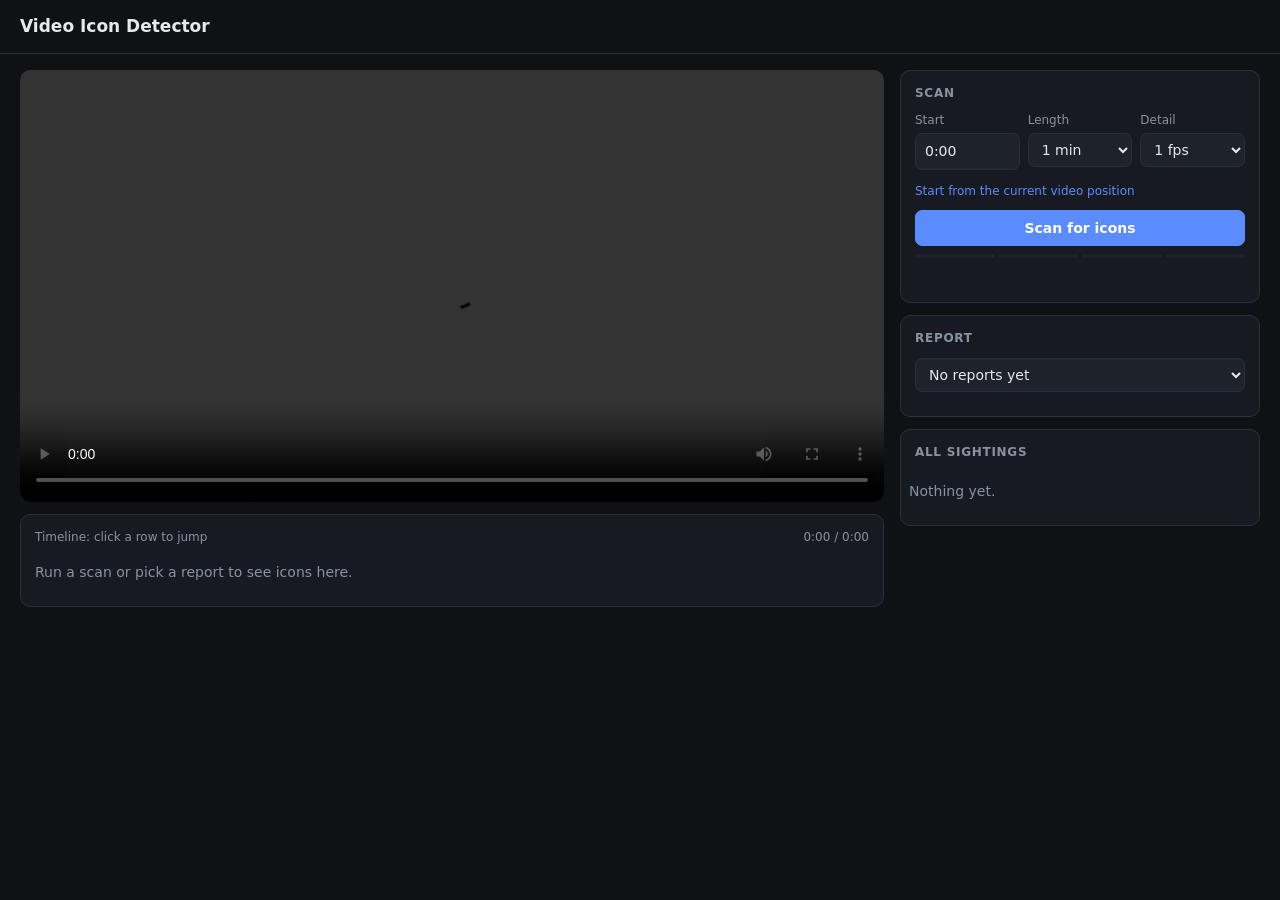
==== app/static/index.html @ 8cb52401 "first commit" ====
<!doctype html>
<html lang="en">
<head>
<meta charset="utf-8">
<meta name="viewport" content="width=device-width, initial-scale=1">
<title>Video Icon Detector</title>
<meta name="description" content="Play a video and see the icons, emojis and logos detected by Google Gemini, with timestamps.">
<style>
  :root {
    --bg: #0f1115; --panel: #171a21; --panel-2: #1e222b; --border: #2a2f3a;
    --text: #e6e8ee; --muted: #8a91a0; --accent: #5b8cff; --danger: #ff6b6b; --ok: #3ecf8e;
    --radius: 10px;
  }
  * { box-sizing: border-box; }
  body { margin: 0; background: var(--bg); color: var(--text);
         font: 14px/1.45 system-ui, -apple-system, "Segoe UI", sans-serif; }
  header { display: flex; align-items: baseline; gap: 12px; padding: 14px 20px; border-bottom: 1px solid var(--border); }
  header h1 { font-size: 17px; margin: 0; }
  header .sub { color: var(--muted); font-size: 13px; overflow: hidden; text-overflow: ellipsis; white-space: nowrap; }
  main { display: grid; grid-template-columns: minmax(0, 1fr) 360px; gap: 16px; padding: 16px 20px; }
  @media (max-width: 1000px) { main { grid-template-columns: 1fr; padding: 12px 16px; } }

  .card { background: var(--panel); border: 1px solid var(--border); border-radius: var(--radius); padding: 14px; }
  .card + .card { margin-top: 12px; }
  .card h2 { font-size: 12px; text-transform: uppercase; letter-spacing: .06em; color: var(--muted); margin: 0 0 10px; }

  /* Player + overlay */
  .stage { position: relative; background: #000; border-radius: var(--radius); overflow: hidden; }
  video { display: block; width: 100%; max-height: 68vh; background: #000; }
  .overlay { position: absolute; pointer-events: none; }
  .cell { position: absolute; width: 33.34%; height: 33.34%; display: flex; flex-direction: column; gap: 6px; padding: 10px; }
  .cell.l { left: 0; align-items: flex-start; } .cell.c { left: 33.33%; align-items: center; } .cell.r { right: 0; align-items: flex-end; }
  .cell.t { top: 0; justify-content: flex-start; } .cell.m { top: 33.33%; justify-content: center; } .cell.b { bottom: 0; justify-content: flex-end; }
  .tag { background: rgba(10,12,16,.82); border: 2px solid var(--c); color: #fff; border-radius: 8px;
         padding: 4px 9px; font-weight: 600; font-size: 13px; box-shadow: 0 2px 10px rgba(0,0,0,.5);
         animation: pop .18s ease-out; max-width: 100%; }
  .tag small { display: block; font-weight: 400; color: #c9cdd6; font-size: 11px; }
  @keyframes pop { from { transform: scale(.85); opacity: 0; } }

  /* Timeline */
  .timeline { margin-top: 12px; }
  .tl-head { display: flex; justify-content: space-between; color: var(--muted); font-size: 12px; margin-bottom: 6px; }
  .lanes { position: relative; }
  .lane { display: grid; grid-template-columns: 130px 1fr; align-items: center; height: 24px; }
  .lane .name { font-size: 12px; white-space: nowrap; overflow: hidden; text-overflow: ellipsis; padding-right: 8px; }
  .track { position: relative; height: 16px; background: var(--panel-2); border-radius: 4px; cursor: pointer; }
  .scanned { position: absolute; top: 0; bottom: 0; background: rgba(91,140,255,.14); border-left: 1px solid rgba(91,140,255,.5); border-right: 1px solid rgba(91,140,255,.5); }
  .seg { position: absolute; top: 2px; bottom: 2px; min-width: 4px; border-radius: 3px; background: var(--c); }
  .playhead { position: absolute; top: 0; bottom: 0; width: 2px; background: #fff; pointer-events: none; margin-left: 130px; }
  .empty { color: var(--muted); padding: 10px 0; }

  /* Controls */
  label { display: block; font-size: 12px; color: var(--muted); margin-bottom: 4px; }
  .row { display: grid; grid-template-columns: 1fr 1fr 1fr; gap: 8px; margin-bottom: 10px; }
  input, select, button { font: inherit; color: var(--text); background: var(--panel-2); border: 1px solid var(--border);
                          border-radius: 7px; padding: 7px 9px; width: 100%; }
  button { cursor: pointer; }
  button.primary { background: var(--accent); border-color: var(--accent); color: #fff; font-weight: 600; }
  button:disabled { opacity: .5; cursor: default; }
  .link { background: none; border: none; color: var(--accent); padding: 0; width: auto; font-size: 12px; }
  .status { margin-top: 10px; font-size: 13px; min-height: 20px; }
  .status.err { color: var(--danger); } .status.ok { color: var(--ok); }
  .steps { display: flex; gap: 4px; margin-top: 8px; }
  .steps span { flex: 1; height: 4px; border-radius: 2px; background: var(--panel-2); }
  .steps span.done { background: var(--accent); }
  .steps span.now { background: var(--accent); animation: pulse 1s infinite alternate; }
  @keyframes pulse { to { opacity: .35; } }

  .list { max-height: 340px; overflow-y: auto; margin: 0 -6px; }
  .item { display: grid; grid-template-columns: 8px 1fr auto; gap: 10px; align-items: start; padding: 7px 6px; border-radius: 7px; cursor: pointer; }
  .item:hover { background: var(--panel-2); }
  .item.active { background: rgba(91,140,255,.16); }
  .item .dot { width: 8px; height: 8px; border-radius: 50%; background: var(--c); margin-top: 6px; }
  .item .t { color: var(--muted); font-variant-numeric: tabular-nums; font-size: 12px; white-space: nowrap; }
  .item .d { color: var(--muted); font-size: 12px; }
  .stats { display: flex; gap: 16px; margin-bottom: 8px; }
  .stats b { font-size: 20px; display: block; }
  .stats span { color: var(--muted); font-size: 12px; }
  .downloads { display: flex; gap: 12px; margin-top: 8px; }
  .downloads a { color: var(--accent); font-size: 12px; }
</style>
</head>
<body>
<header>
  <h1>Video Icon Detector</h1>
  <span class="sub" id="videoName"></span>
</header>

<main>
  <section>
    <div class="stage" id="stage">
      <video id="video" src="/api/video" controls preload="metadata"></video>
      <div class="overlay" id="overlay"></div>
    </div>

    <div class="card timeline">
      <div class="tl-head"><span>Timeline: click a row to jump</span><span id="clock">0:00</span></div>
      <div class="lanes" id="lanes"><div class="empty">Run a scan or pick a report to see icons here.</div></div>
    </div>
  </section>

  <aside>
    <div class="card">
      <h2>Scan</h2>
      <div class="row">
        <div>
          <label for="start">Start</label>
          <input id="start" value="0:00">
        </div>
        <div>
          <label for="length">Length</label>
          <select id="length">
            <option value="30">30 s</option>
            <option value="60" selected>1 min</option>
            <option value="120">2 min</option>
            <option value="300">5 min</option>
            <option value="">Rest of video</option>
          </select>
        </div>
        <div>
          <label for="fps">Detail</label>
          <select id="fps">
            <option value="1" selected>1 fps</option>
            <option value="2">2 fps</option>
            <option value="4">4 fps</option>
          </select>
        </div>
      </div>
      <button class="link" id="useCurrent">Start from the current video position</button>
      <div style="margin-top:10px"><button class="primary" id="scanBtn">Scan for icons</button></div>
      <div class="steps" id="steps"><span></span><span></span><span></span><span></span></div>
      <div class="status" id="status"></div>
    </div>

    <div class="card">
      <h2>Report</h2>
      <select id="reportSelect"><option value="">No reports yet</option></select>
      <div id="reportInfo" style="margin-top:10px"></div>
    </div>

    <div class="card">
      <h2>All sightings</h2>
      <div class="list" id="sightings"><div class="empty">Nothing yet.</div></div>
    </div>
  </aside>
</main>

<script>
const $ = id => document.getElementById(id);
const video = $("video"), overlay = $("overlay");
const COLORS = ["#ff5d73", "#5b8cff", "#ffb547", "#3ecf8e", "#c77dff", "#2ec4d6", "#ff8a4c", "#a3d65c", "#f06bd1", "#8fa3bf"];
const STAGES = ["queued", "cutting clip", "uploading", "analyzing"];

let report = null, colorOf = {}, activeKey = "";

// Helpers
const fmt = s => { s = Math.max(0, Math.round(s)); const h = Math.floor(s / 3600), m = Math.floor(s % 3600 / 60), x = String(s % 60).padStart(2, "0");
  return h ? `${h}:${String(m).padStart(2, "0")}:${x}` : `${m}:${x}`; };
const parseTime = str => str.trim().split(":").reduce((acc, p) => acc * 60 + parseFloat(p || 0), 0);
const el = (tag, cls, text) => { const e = document.createElement(tag); if (cls) e.className = cls; if (text != null) e.textContent = text; return e; };
const store = { get: k => { try { return localStorage.getItem(k); } catch { return null; } },
                set: (k, v) => { try { v == null ? localStorage.removeItem(k) : localStorage.setItem(k, v); } catch {} } };

// Visible window of a sighting: at least 1 s, since Gemini samples about once per second
const endOf = s => Math.max(s.end_seconds, s.start_seconds + 1);

// "top-left", "upper right corner", "center" ... -> grid cell
function cellFor(pos) {
  pos = (pos || "").toLowerCase();
  const v = /top|upper/.test(pos) ? "t" : /bottom|lower/.test(pos) ? "b" : "m";
  const h = /left/.test(pos) ? "l" : /right/.test(pos) ? "r" : "c";
  return v + h;
}

// Fit the overlay to the visible picture, not the letterboxed element
function placeOverlay() {
  const vw = video.videoWidth, vh = video.videoHeight;
  const W = video.clientWidth, H = video.clientHeight;
  if (!vw || !vh) { Object.assign(overlay.style, { left: 0, top: 0, width: W + "px", height: H + "px" }); return; }
  const scale = Math.min(W / vw, H / vh), w = vw * scale, h = vh * scale;
  Object.assign(overlay.style, { left: (W - w) / 2 + "px", top: (H - h) / 2 + "px", width: w + "px", height: h + "px" });
}
new ResizeObserver(placeOverlay).observe(video);
video.addEventListener("loadedmetadata", () => { placeOverlay(); renderTimeline(); });

// Playback loop
function tick() {
  const t = video.currentTime;
  $("clock").textContent = `${fmt(t)} / ${fmt(video.duration || 0)}`;
  const ph = document.querySelector(".playhead");
  if (ph && video.duration) ph.style.left = `calc((100% - 130px) * ${t / video.duration})`;

  const active = report ? report.sightings.filter(s => t >= s.start_seconds && t < endOf(s)) : [];
  const key = active.map(s => report.sightings.indexOf(s)).join(",");
  if (key !== activeKey) {
    activeKey = key;
    overlay.replaceChildren();
    const cells = {};
    for (const s of active) {
      const c = cellFor(s.position);
      if (!cells[c]) { cells[c] = el("div", `cell ${c[0]} ${c[1]}`); overlay.append(cells[c]); }
      const tag = el("div", "tag", s.icon);
      tag.style.setProperty("--c", colorOf[s.icon.toLowerCase()]);
      tag.append(el("small", null, `${s.category} · ${s.start}–${s.end}`));
      cells[c].append(tag);
    }
    document.querySelectorAll(".item").forEach(it => it.classList.toggle("active", active.includes(report.sightings[it.dataset.i])));
  }
  requestAnimationFrame(tick);
}
requestAnimationFrame(tick);

// Rendering
function renderTimeline() {
  const lanes = $("lanes");
  if (!report || !report.summary.length) {
    lanes.replaceChildren(el("div", "empty", report ? "No icons were found in the scanned range." : "Run a scan or pick a report to see icons here."));
    return;
  }
  const dur = video.duration || report.duration_seconds;
  const pct = s => `${(s / dur) * 100}%`;
  lanes.replaceChildren();
  for (const e of report.summary) {
    const lane = el("div", "lane");
    const name = el("div", "name", e.icon);
    name.title = `${e.icon} (${e.appearances}×)`;
    const track = el("div", "track");
    const sc = el("div", "scanned");
    sc.style.left = pct(report.range_start); sc.style.width = pct(report.range_end - report.range_start);
    track.append(sc);
    for (const s of report.sightings.filter(s => s.icon.toLowerCase() === e.icon.toLowerCase())) {
      const seg = el("div", "seg");
      seg.style.setProperty("--c", colorOf[e.icon.toLowerCase()]);
      seg.style.left = pct(s.start_seconds); seg.style.width = pct(endOf(s) - s.start_seconds);
      seg.title = `${s.icon} ${s.start}–${s.end}`;
      track.append(seg);
    }
    track.addEventListener("click", ev => {
      const r = track.getBoundingClientRect();
      video.currentTime = ((ev.clientX - r.left) / r.width) * dur;
    });
    lane.append(name, track);
    lanes.append(lane);
  }
  lanes.append(el("div", "playhead"));
}

function renderReport() {
  colorOf = {};
  (report?.summary || []).forEach((e, i) => colorOf[e.icon.toLowerCase()] = COLORS[i % COLORS.length]);
  activeKey = "-";

  const info = $("reportInfo");
  info.replaceChildren();
  const list = $("sightings");
  list.replaceChildren();
  if (!report) { list.append(el("div", "empty", "Nothing yet.")); renderTimeline(); return; }

  const stats = el("div", "stats");
  for (const [n, l] of [[report.distinct_icons, "distinct icons"], [report.total_sightings, "appearances"], [`${fmt(report.range_start)}–${fmt(report.range_end)}`, "scanned"]]) {
    const d = el("div"); d.append(el("b", null, n), el("span", null, l)); stats.append(d);
  }
  const meta = el("div", "d", `${report.model} · ${report.fps} fps · ${report.generated_at.replace("T", " ")}`);
  meta.style.color = "var(--muted)"; meta.style.fontSize = "12px";
  const dl = el("div", "downloads");
  for (const f of ["json", "md"]) { const a = el("a", null, `Download .${f}`); a.href = `/api/reports/${report.job_id}?format=${f}`; dl.append(a); }
  info.append(stats, meta, dl);

  if (!report.sightings.length) list.append(el("div", "empty", "No icons found in this range."));
  report.sightings.forEach((s, i) => {
    const it = el("div", "item"); it.dataset.i = i;
    const dot = el("div", "dot"); dot.style.setProperty("--c", colorOf[s.icon.toLowerCase()]);
    const body = el("div"); body.append(el("div", null, s.icon), el("div", "d", `${s.category} · ${s.position} · ${s.description}`));
    it.append(dot, body, el("div", "t", `${s.start}–${s.end}`));
    it.addEventListener("click", () => { video.currentTime = s.start_seconds; video.play(); });
    list.append(it);
  });
  renderTimeline();
}

// Reports
async function loadReportList(selectId) {
  const reports = await (await fetch("/api/reports")).json();
  const sel = $("reportSelect");
  sel.replaceChildren();
  if (!reports.length) { sel.append(el("option", null, "No reports yet")); return; }
  for (const r of reports) {
    const o = el("option", null, `${(r.generated_at || "").replace("T", " ")} · ${fmt(r.range_start)}–${fmt(r.range_end)} · ${r.distinct_icons} icons`);
    o.value = r.job_id; sel.append(o);
  }
  sel.value = selectId || store.get("report") || reports[0].job_id;
  if (!sel.value) sel.value = reports[0].job_id;
  await loadReport(sel.value);
}
async function loadReport(jobId) {
  if (!jobId) return;
  const res = await fetch(`/api/reports/${jobId}`);
  if (!res.ok) return;
  report = await res.json();
  store.set("report", jobId);
  $("videoName").textContent = report.video;
  renderReport();
}
$("reportSelect").addEventListener("change", e => loadReport(e.target.value));

// Scanning
function setStatus(text, cls = "") { const s = $("status"); s.textContent = text; s.className = "status " + cls; }
function setStep(stage) {
  const i = STAGES.indexOf(stage);
  [...$("steps").children].forEach((sp, j) => sp.className = i < 0 ? "" : j < i ? "done" : j === i ? "now" : "");
}

$("useCurrent").addEventListener("click", () => { $("start").value = fmt(video.currentTime); });

$("scanBtn").addEventListener("click", async () => {
  const start = parseTime($("start").value);
  if (isNaN(start)) { setStatus("Start must look like 1:30 or 90.", "err"); return; }
  const body = { start, fps: parseFloat($("fps").value) };
  if ($("length").value) body.length = parseFloat($("length").value);

  $("scanBtn").disabled = true;
  setStatus("Queuing…"); setStep("queued");
  try {
    const res = await fetch("/api/scans", { method: "POST", headers: { "Content-Type": "application/json" }, body: JSON.stringify(body) });
    const data = await res.json();
    if (!res.ok) throw new Error(data.detail?.[0]?.msg || data.detail || res.statusText);
    store.set("task", data.task_id);
    poll(data.task_id);
  } catch (e) {
    setStatus(`Could not start: ${e.message}`, "err"); setStep(null); $("scanBtn").disabled = false;
  }
});

async function poll(taskId) {
  $("scanBtn").disabled = true;
  const began = Date.now();
  while (true) {
    let s;
    try { s = await (await fetch(`/api/tasks/${taskId}`)).json(); }
    catch { setStatus("Lost contact with the API, retrying…", "err"); await new Promise(r => setTimeout(r, 3000)); continue; }

    if (s.status === "SUCCESS") {
      store.set("task", null); setStep(null);
      setStatus(`Done: ${s.result.distinct_icons} icons, ${s.result.total_sightings} appearances.`, "ok");
      $("scanBtn").disabled = false;
      await loadReportList(s.result.job_id);
      video.currentTime = s.result.range_start;
      return;
    }
    if (s.status === "FAILURE") {
      store.set("task", null); setStep(null);
      setStatus(`Failed: ${s.error}`, "err"); $("scanBtn").disabled = false; return;
    }
    const secs = Math.round((Date.now() - began) / 1000);
    if (s.status === "PROGRESS") { setStep(s.progress.stage); setStatus(`${s.progress.stage[0].toUpperCase() + s.progress.stage.slice(1)}… (${secs}s)`); }
    else if (s.status === "RETRY") setStatus(`Temporary error, retrying soon: ${s.error}`, "err");
    else if (s.status === "STARTED") { setStep("cutting clip"); setStatus(`Starting… (${secs}s)`); }
    else setStatus(secs > 10 ? `Waiting for a worker… is Celery running? (${secs}s)` : "Queued…");
    await new Promise(r => setTimeout(r, 1500));
  }
}

// Boot
loadReportList().catch(() => {});
const pending = store.get("task");
if (pending) poll(pending);
</script>
</body>
</html>
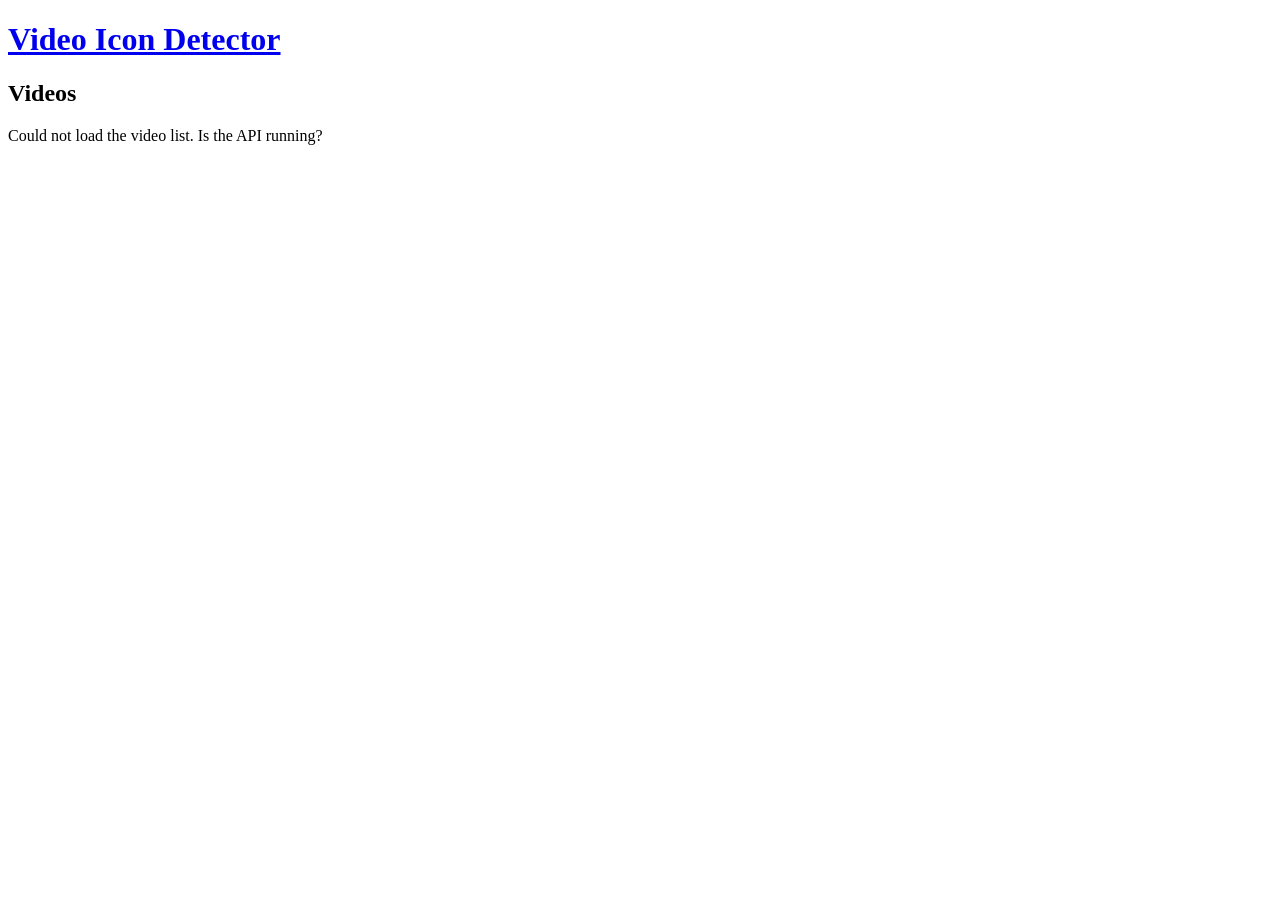
==== commit d96a0a8a: "update readme" ====
--- a/app/static/index.html
+++ b/app/static/index.html
@@ -3,367 +3,77 @@
 <head>
 <meta charset="utf-8">
 <meta name="viewport" content="width=device-width, initial-scale=1">
-<title>Video Icon Detector</title>
-<meta name="description" content="Play a video and see the icons, emojis and logos detected by Google Gemini, with timestamps.">
-<style>
-  :root {
-    --bg: #0f1115; --panel: #171a21; --panel-2: #1e222b; --border: #2a2f3a;
-    --text: #e6e8ee; --muted: #8a91a0; --accent: #5b8cff; --danger: #ff6b6b; --ok: #3ecf8e;
-    --radius: 10px;
-  }
-  * { box-sizing: border-box; }
-  body { margin: 0; background: var(--bg); color: var(--text);
-         font: 14px/1.45 system-ui, -apple-system, "Segoe UI", sans-serif; }
-  header { display: flex; align-items: baseline; gap: 12px; padding: 14px 20px; border-bottom: 1px solid var(--border); }
-  header h1 { font-size: 17px; margin: 0; }
-  header .sub { color: var(--muted); font-size: 13px; overflow: hidden; text-overflow: ellipsis; white-space: nowrap; }
-  main { display: grid; grid-template-columns: minmax(0, 1fr) 360px; gap: 16px; padding: 16px 20px; }
-  @media (max-width: 1000px) { main { grid-template-columns: 1fr; padding: 12px 16px; } }
-
-  .card { background: var(--panel); border: 1px solid var(--border); border-radius: var(--radius); padding: 14px; }
-  .card + .card { margin-top: 12px; }
-  .card h2 { font-size: 12px; text-transform: uppercase; letter-spacing: .06em; color: var(--muted); margin: 0 0 10px; }
-
-  /* Player + overlay */
-  .stage { position: relative; background: #000; border-radius: var(--radius); overflow: hidden; }
-  video { display: block; width: 100%; max-height: 68vh; background: #000; }
-  .overlay { position: absolute; pointer-events: none; }
-  .cell { position: absolute; width: 33.34%; height: 33.34%; display: flex; flex-direction: column; gap: 6px; padding: 10px; }
-  .cell.l { left: 0; align-items: flex-start; } .cell.c { left: 33.33%; align-items: center; } .cell.r { right: 0; align-items: flex-end; }
-  .cell.t { top: 0; justify-content: flex-start; } .cell.m { top: 33.33%; justify-content: center; } .cell.b { bottom: 0; justify-content: flex-end; }
-  .tag { background: rgba(10,12,16,.82); border: 2px solid var(--c); color: #fff; border-radius: 8px;
-         padding: 4px 9px; font-weight: 600; font-size: 13px; box-shadow: 0 2px 10px rgba(0,0,0,.5);
-         animation: pop .18s ease-out; max-width: 100%; }
-  .tag small { display: block; font-weight: 400; color: #c9cdd6; font-size: 11px; }
-  @keyframes pop { from { transform: scale(.85); opacity: 0; } }
-
-  /* Timeline */
-  .timeline { margin-top: 12px; }
-  .tl-head { display: flex; justify-content: space-between; color: var(--muted); font-size: 12px; margin-bottom: 6px; }
-  .lanes { position: relative; }
-  .lane { display: grid; grid-template-columns: 130px 1fr; align-items: center; height: 24px; }
-  .lane .name { font-size: 12px; white-space: nowrap; overflow: hidden; text-overflow: ellipsis; padding-right: 8px; }
-  .track { position: relative; height: 16px; background: var(--panel-2); border-radius: 4px; cursor: pointer; }
-  .scanned { position: absolute; top: 0; bottom: 0; background: rgba(91,140,255,.14); border-left: 1px solid rgba(91,140,255,.5); border-right: 1px solid rgba(91,140,255,.5); }
-  .seg { position: absolute; top: 2px; bottom: 2px; min-width: 4px; border-radius: 3px; background: var(--c); }
-  .playhead { position: absolute; top: 0; bottom: 0; width: 2px; background: #fff; pointer-events: none; margin-left: 130px; }
-  .empty { color: var(--muted); padding: 10px 0; }
-
-  /* Controls */
-  label { display: block; font-size: 12px; color: var(--muted); margin-bottom: 4px; }
-  .row { display: grid; grid-template-columns: 1fr 1fr 1fr; gap: 8px; margin-bottom: 10px; }
-  input, select, button { font: inherit; color: var(--text); background: var(--panel-2); border: 1px solid var(--border);
-                          border-radius: 7px; padding: 7px 9px; width: 100%; }
-  button { cursor: pointer; }
-  button.primary { background: var(--accent); border-color: var(--accent); color: #fff; font-weight: 600; }
-  button:disabled { opacity: .5; cursor: default; }
-  .link { background: none; border: none; color: var(--accent); padding: 0; width: auto; font-size: 12px; }
-  .status { margin-top: 10px; font-size: 13px; min-height: 20px; }
-  .status.err { color: var(--danger); } .status.ok { color: var(--ok); }
-  .steps { display: flex; gap: 4px; margin-top: 8px; }
-  .steps span { flex: 1; height: 4px; border-radius: 2px; background: var(--panel-2); }
-  .steps span.done { background: var(--accent); }
-  .steps span.now { background: var(--accent); animation: pulse 1s infinite alternate; }
-  @keyframes pulse { to { opacity: .35; } }
-
-  .list { max-height: 340px; overflow-y: auto; margin: 0 -6px; }
-  .item { display: grid; grid-template-columns: 8px 1fr auto; gap: 10px; align-items: start; padding: 7px 6px; border-radius: 7px; cursor: pointer; }
-  .item:hover { background: var(--panel-2); }
-  .item.active { background: rgba(91,140,255,.16); }
-  .item .dot { width: 8px; height: 8px; border-radius: 50%; background: var(--c); margin-top: 6px; }
-  .item .t { color: var(--muted); font-variant-numeric: tabular-nums; font-size: 12px; white-space: nowrap; }
-  .item .d { color: var(--muted); font-size: 12px; }
-  .stats { display: flex; gap: 16px; margin-bottom: 8px; }
-  .stats b { font-size: 20px; display: block; }
-  .stats span { color: var(--muted); font-size: 12px; }
-  .downloads { display: flex; gap: 12px; margin-top: 8px; }
-  .downloads a { color: var(--accent); font-size: 12px; }
-</style>
+<title>Videos · Video Icon Detector</title>
+<meta name="description" content="Choose a video to detect icons, emojis and logos with Google Gemini and review them on a timeline.">
+<link rel="stylesheet" href="/static/style.css">
 </head>
 <body>
 <header>
-  <h1>Video Icon Detector</h1>
-  <span class="sub" id="videoName"></span>
+  <h1><a href="/">Video Icon Detector</a></h1>
 </header>
 
-<main>
-  <section>
-    <div class="stage" id="stage">
-      <video id="video" src="/api/video" controls preload="metadata"></video>
-      <div class="overlay" id="overlay"></div>
-    </div>
-
-    <div class="card timeline">
-      <div class="tl-head"><span>Timeline: click a row to jump</span><span id="clock">0:00</span></div>
-      <div class="lanes" id="lanes"><div class="empty">Run a scan or pick a report to see icons here.</div></div>
-    </div>
-  </section>
-
-  <aside>
-    <div class="card">
-      <h2>Scan</h2>
-      <div class="row">
-        <div>
-          <label for="start">Start</label>
-          <input id="start" value="0:00">
-        </div>
-        <div>
-          <label for="length">Length</label>
-          <select id="length">
-            <option value="30">30 s</option>
-            <option value="60" selected>1 min</option>
-            <option value="120">2 min</option>
-            <option value="300">5 min</option>
-            <option value="">Rest of video</option>
-          </select>
-        </div>
-        <div>
-          <label for="fps">Detail</label>
-          <select id="fps">
-            <option value="1" selected>1 fps</option>
-            <option value="2">2 fps</option>
-            <option value="4">4 fps</option>
-          </select>
-        </div>
-      </div>
-      <button class="link" id="useCurrent">Start from the current video position</button>
-      <div style="margin-top:10px"><button class="primary" id="scanBtn">Scan for icons</button></div>
-      <div class="steps" id="steps"><span></span><span></span><span></span><span></span></div>
-      <div class="status" id="status"></div>
-    </div>
-
-    <div class="card">
-      <h2>Report</h2>
-      <select id="reportSelect"><option value="">No reports yet</option></select>
-      <div id="reportInfo" style="margin-top:10px"></div>
-    </div>
-
-    <div class="card">
-      <h2>All sightings</h2>
-      <div class="list" id="sightings"><div class="empty">Nothing yet.</div></div>
-    </div>
-  </aside>
-</main>
+<div class="library">
+  <div class="library-head">
+    <h2>Videos</h2>
+    <p id="count"></p>
+  </div>
+  <div id="videos"><div class="empty">Loading videos…</div></div>
+</div>
 
 <script>
 const $ = id => document.getElementById(id);
-const video = $("video"), overlay = $("overlay");
-const COLORS = ["#ff5d73", "#5b8cff", "#ffb547", "#3ecf8e", "#c77dff", "#2ec4d6", "#ff8a4c", "#a3d65c", "#f06bd1", "#8fa3bf"];
-const STAGES = ["queued", "cutting clip", "uploading", "analyzing"];
+const el = (tag, cls, text) => { const e = document.createElement(tag); if (cls) e.className = cls; if (text != null) e.textContent = text; return e; };
 
-let report = null, colorOf = {}, activeKey = "";
-
-// Helpers
 const fmt = s => { s = Math.max(0, Math.round(s)); const h = Math.floor(s / 3600), m = Math.floor(s % 3600 / 60), x = String(s % 60).padStart(2, "0");
   return h ? `${h}:${String(m).padStart(2, "0")}:${x}` : `${m}:${x}`; };
-const parseTime = str => str.trim().split(":").reduce((acc, p) => acc * 60 + parseFloat(p || 0), 0);
-const el = (tag, cls, text) => { const e = document.createElement(tag); if (cls) e.className = cls; if (text != null) e.textContent = text; return e; };
-const store = { get: k => { try { return localStorage.getItem(k); } catch { return null; } },
-                set: (k, v) => { try { v == null ? localStorage.removeItem(k) : localStorage.setItem(k, v); } catch {} } };
+const size = b => b >= 1e9 ? `${(b / 1e9).toFixed(1)} GB` : `${Math.round(b / 1e6)} MB`;
+const plural = (n, word) => `${n} ${word}${n === 1 ? "" : "s"}`;
 
-// Visible window of a sighting: at least 1 s, since Gemini samples about once per second
-const endOf = s => Math.max(s.end_seconds, s.start_seconds + 1);
+function card(v) {
+  const a = el("a", "video-card");
+  a.href = `/watch/${encodeURIComponent(v.name)}`;
 
-// "top-left", "upper right corner", "center" ... -> grid cell
-function cellFor(pos) {
-  pos = (pos || "").toLowerCase();
-  const v = /top|upper/.test(pos) ? "t" : /bottom|lower/.test(pos) ? "b" : "m";
-  const h = /left/.test(pos) ? "l" : /right/.test(pos) ? "r" : "c";
-  return v + h;
+  const thumb = el("div", "thumb");
+  const img = el("img");
+  img.loading = "lazy";
+  img.alt = "";
+  img.src = `/api/videos/${encodeURIComponent(v.name)}/thumbnail`;
+  img.onerror = () => img.remove();
+  thumb.append(img);
+  if (v.duration_seconds) thumb.append(el("span", "len", fmt(v.duration_seconds)));
+
+  const meta = el("div", "meta");
+  const title = el("div", "title", v.name);
+  title.title = v.name;
+  meta.append(title, el("div", "info", size(v.size_bytes)));
+  meta.append(v.last_scan
+    ? el("span", "badge", `${plural(v.last_scan.distinct_icons, "icon")} · ${plural(v.scans, "scan")}`)
+    : el("span", "badge none", "Not scanned"));
+
+  a.append(thumb, meta);
+  return a;
 }
 
-// Fit the overlay to the visible picture, not the letterboxed element
-function placeOverlay() {
-  const vw = video.videoWidth, vh = video.videoHeight;
-  const W = video.clientWidth, H = video.clientHeight;
-  if (!vw || !vh) { Object.assign(overlay.style, { left: 0, top: 0, width: W + "px", height: H + "px" }); return; }
-  const scale = Math.min(W / vw, H / vh), w = vw * scale, h = vh * scale;
-  Object.assign(overlay.style, { left: (W - w) / 2 + "px", top: (H - h) / 2 + "px", width: w + "px", height: h + "px" });
-}
-new ResizeObserver(placeOverlay).observe(video);
-video.addEventListener("loadedmetadata", () => { placeOverlay(); renderTimeline(); });
-
-// Playback loop
-function tick() {
-  const t = video.currentTime;
-  $("clock").textContent = `${fmt(t)} / ${fmt(video.duration || 0)}`;
-  const ph = document.querySelector(".playhead");
-  if (ph && video.duration) ph.style.left = `calc((100% - 130px) * ${t / video.duration})`;
-
-  const active = report ? report.sightings.filter(s => t >= s.start_seconds && t < endOf(s)) : [];
-  const key = active.map(s => report.sightings.indexOf(s)).join(",");
-  if (key !== activeKey) {
-    activeKey = key;
-    overlay.replaceChildren();
-    const cells = {};
-    for (const s of active) {
-      const c = cellFor(s.position);
-      if (!cells[c]) { cells[c] = el("div", `cell ${c[0]} ${c[1]}`); overlay.append(cells[c]); }
-      const tag = el("div", "tag", s.icon);
-      tag.style.setProperty("--c", colorOf[s.icon.toLowerCase()]);
-      tag.append(el("small", null, `${s.category} · ${s.start}–${s.end}`));
-      cells[c].append(tag);
-    }
-    document.querySelectorAll(".item").forEach(it => it.classList.toggle("active", active.includes(report.sightings[it.dataset.i])));
-  }
-  requestAnimationFrame(tick);
-}
-requestAnimationFrame(tick);
-
-// Rendering
-function renderTimeline() {
-  const lanes = $("lanes");
-  if (!report || !report.summary.length) {
-    lanes.replaceChildren(el("div", "empty", report ? "No icons were found in the scanned range." : "Run a scan or pick a report to see icons here."));
-    return;
-  }
-  const dur = video.duration || report.duration_seconds;
-  const pct = s => `${(s / dur) * 100}%`;
-  lanes.replaceChildren();
-  for (const e of report.summary) {
-    const lane = el("div", "lane");
-    const name = el("div", "name", e.icon);
-    name.title = `${e.icon} (${e.appearances}×)`;
-    const track = el("div", "track");
-    const sc = el("div", "scanned");
-    sc.style.left = pct(report.range_start); sc.style.width = pct(report.range_end - report.range_start);
-    track.append(sc);
-    for (const s of report.sightings.filter(s => s.icon.toLowerCase() === e.icon.toLowerCase())) {
-      const seg = el("div", "seg");
-      seg.style.setProperty("--c", colorOf[e.icon.toLowerCase()]);
-      seg.style.left = pct(s.start_seconds); seg.style.width = pct(endOf(s) - s.start_seconds);
-      seg.title = `${s.icon} ${s.start}–${s.end}`;
-      track.append(seg);
-    }
-    track.addEventListener("click", ev => {
-      const r = track.getBoundingClientRect();
-      video.currentTime = ((ev.clientX - r.left) / r.width) * dur;
-    });
-    lane.append(name, track);
-    lanes.append(lane);
-  }
-  lanes.append(el("div", "playhead"));
-}
-
-function renderReport() {
-  colorOf = {};
-  (report?.summary || []).forEach((e, i) => colorOf[e.icon.toLowerCase()] = COLORS[i % COLORS.length]);
-  activeKey = "-";
-
-  const info = $("reportInfo");
-  info.replaceChildren();
-  const list = $("sightings");
-  list.replaceChildren();
-  if (!report) { list.append(el("div", "empty", "Nothing yet.")); renderTimeline(); return; }
-
-  const stats = el("div", "stats");
-  for (const [n, l] of [[report.distinct_icons, "distinct icons"], [report.total_sightings, "appearances"], [`${fmt(report.range_start)}–${fmt(report.range_end)}`, "scanned"]]) {
-    const d = el("div"); d.append(el("b", null, n), el("span", null, l)); stats.append(d);
-  }
-  const meta = el("div", "d", `${report.model} · ${report.fps} fps · ${report.generated_at.replace("T", " ")}`);
-  meta.style.color = "var(--muted)"; meta.style.fontSize = "12px";
-  const dl = el("div", "downloads");
-  for (const f of ["json", "md"]) { const a = el("a", null, `Download .${f}`); a.href = `/api/reports/${report.job_id}?format=${f}`; dl.append(a); }
-  info.append(stats, meta, dl);
-
-  if (!report.sightings.length) list.append(el("div", "empty", "No icons found in this range."));
-  report.sightings.forEach((s, i) => {
-    const it = el("div", "item"); it.dataset.i = i;
-    const dot = el("div", "dot"); dot.style.setProperty("--c", colorOf[s.icon.toLowerCase()]);
-    const body = el("div"); body.append(el("div", null, s.icon), el("div", "d", `${s.category} · ${s.position} · ${s.description}`));
-    it.append(dot, body, el("div", "t", `${s.start}–${s.end}`));
-    it.addEventListener("click", () => { video.currentTime = s.start_seconds; video.play(); });
-    list.append(it);
-  });
-  renderTimeline();
-}
-
-// Reports
-async function loadReportList(selectId) {
-  const reports = await (await fetch("/api/reports")).json();
-  const sel = $("reportSelect");
-  sel.replaceChildren();
-  if (!reports.length) { sel.append(el("option", null, "No reports yet")); return; }
-  for (const r of reports) {
-    const o = el("option", null, `${(r.generated_at || "").replace("T", " ")} · ${fmt(r.range_start)}–${fmt(r.range_end)} · ${r.distinct_icons} icons`);
-    o.value = r.job_id; sel.append(o);
-  }
-  sel.value = selectId || store.get("report") || reports[0].job_id;
-  if (!sel.value) sel.value = reports[0].job_id;
-  await loadReport(sel.value);
-}
-async function loadReport(jobId) {
-  if (!jobId) return;
-  const res = await fetch(`/api/reports/${jobId}`);
-  if (!res.ok) return;
-  report = await res.json();
-  store.set("report", jobId);
-  $("videoName").textContent = report.video;
-  renderReport();
-}
-$("reportSelect").addEventListener("change", e => loadReport(e.target.value));
-
-// Scanning
-function setStatus(text, cls = "") { const s = $("status"); s.textContent = text; s.className = "status " + cls; }
-function setStep(stage) {
-  const i = STAGES.indexOf(stage);
-  [...$("steps").children].forEach((sp, j) => sp.className = i < 0 ? "" : j < i ? "done" : j === i ? "now" : "");
-}
-
-$("useCurrent").addEventListener("click", () => { $("start").value = fmt(video.currentTime); });
-
-$("scanBtn").addEventListener("click", async () => {
-  const start = parseTime($("start").value);
-  if (isNaN(start)) { setStatus("Start must look like 1:30 or 90.", "err"); return; }
-  const body = { start, fps: parseFloat($("fps").value) };
-  if ($("length").value) body.length = parseFloat($("length").value);
-
-  $("scanBtn").disabled = true;
-  setStatus("Queuing…"); setStep("queued");
+async function load() {
+  const box = $("videos");
   try {
-    const res = await fetch("/api/scans", { method: "POST", headers: { "Content-Type": "application/json" }, body: JSON.stringify(body) });
-    const data = await res.json();
-    if (!res.ok) throw new Error(data.detail?.[0]?.msg || data.detail || res.statusText);
-    store.set("task", data.task_id);
-    poll(data.task_id);
-  } catch (e) {
-    setStatus(`Could not start: ${e.message}`, "err"); setStep(null); $("scanBtn").disabled = false;
-  }
-});
-
-async function poll(taskId) {
-  $("scanBtn").disabled = true;
-  const began = Date.now();
-  while (true) {
-    let s;
-    try { s = await (await fetch(`/api/tasks/${taskId}`)).json(); }
-    catch { setStatus("Lost contact with the API, retrying…", "err"); await new Promise(r => setTimeout(r, 3000)); continue; }
-
-    if (s.status === "SUCCESS") {
-      store.set("task", null); setStep(null);
-      setStatus(`Done: ${s.result.distinct_icons} icons, ${s.result.total_sightings} appearances.`, "ok");
-      $("scanBtn").disabled = false;
-      await loadReportList(s.result.job_id);
-      video.currentTime = s.result.range_start;
+    const videos = await (await fetch("/api/videos")).json();
+    $("count").textContent = videos.length ? plural(videos.length, "video") : "";
+    if (!videos.length) {
+      const n = el("div", "notice");
+      n.append("No videos yet. Copy video files into the ", el("code", null, "videos/"), " folder and refresh this page.");
+      box.replaceChildren(n);
       return;
     }
-    if (s.status === "FAILURE") {
-      store.set("task", null); setStep(null);
-      setStatus(`Failed: ${s.error}`, "err"); $("scanBtn").disabled = false; return;
-    }
-    const secs = Math.round((Date.now() - began) / 1000);
-    if (s.status === "PROGRESS") { setStep(s.progress.stage); setStatus(`${s.progress.stage[0].toUpperCase() + s.progress.stage.slice(1)}… (${secs}s)`); }
-    else if (s.status === "RETRY") setStatus(`Temporary error, retrying soon: ${s.error}`, "err");
-    else if (s.status === "STARTED") { setStep("cutting clip"); setStatus(`Starting… (${secs}s)`); }
-    else setStatus(secs > 10 ? `Waiting for a worker… is Celery running? (${secs}s)` : "Queued…");
-    await new Promise(r => setTimeout(r, 1500));
+    const grid = el("div", "grid");
+    videos.forEach(v => grid.append(card(v)));
+    box.replaceChildren(grid);
+  } catch {
+    box.replaceChildren(el("div", "notice", "Could not load the video list. Is the API running?"));
   }
 }
 
-// Boot
-loadReportList().catch(() => {});
-const pending = store.get("task");
-if (pending) poll(pending);
+load();
 </script>
 </body>
 </html>
